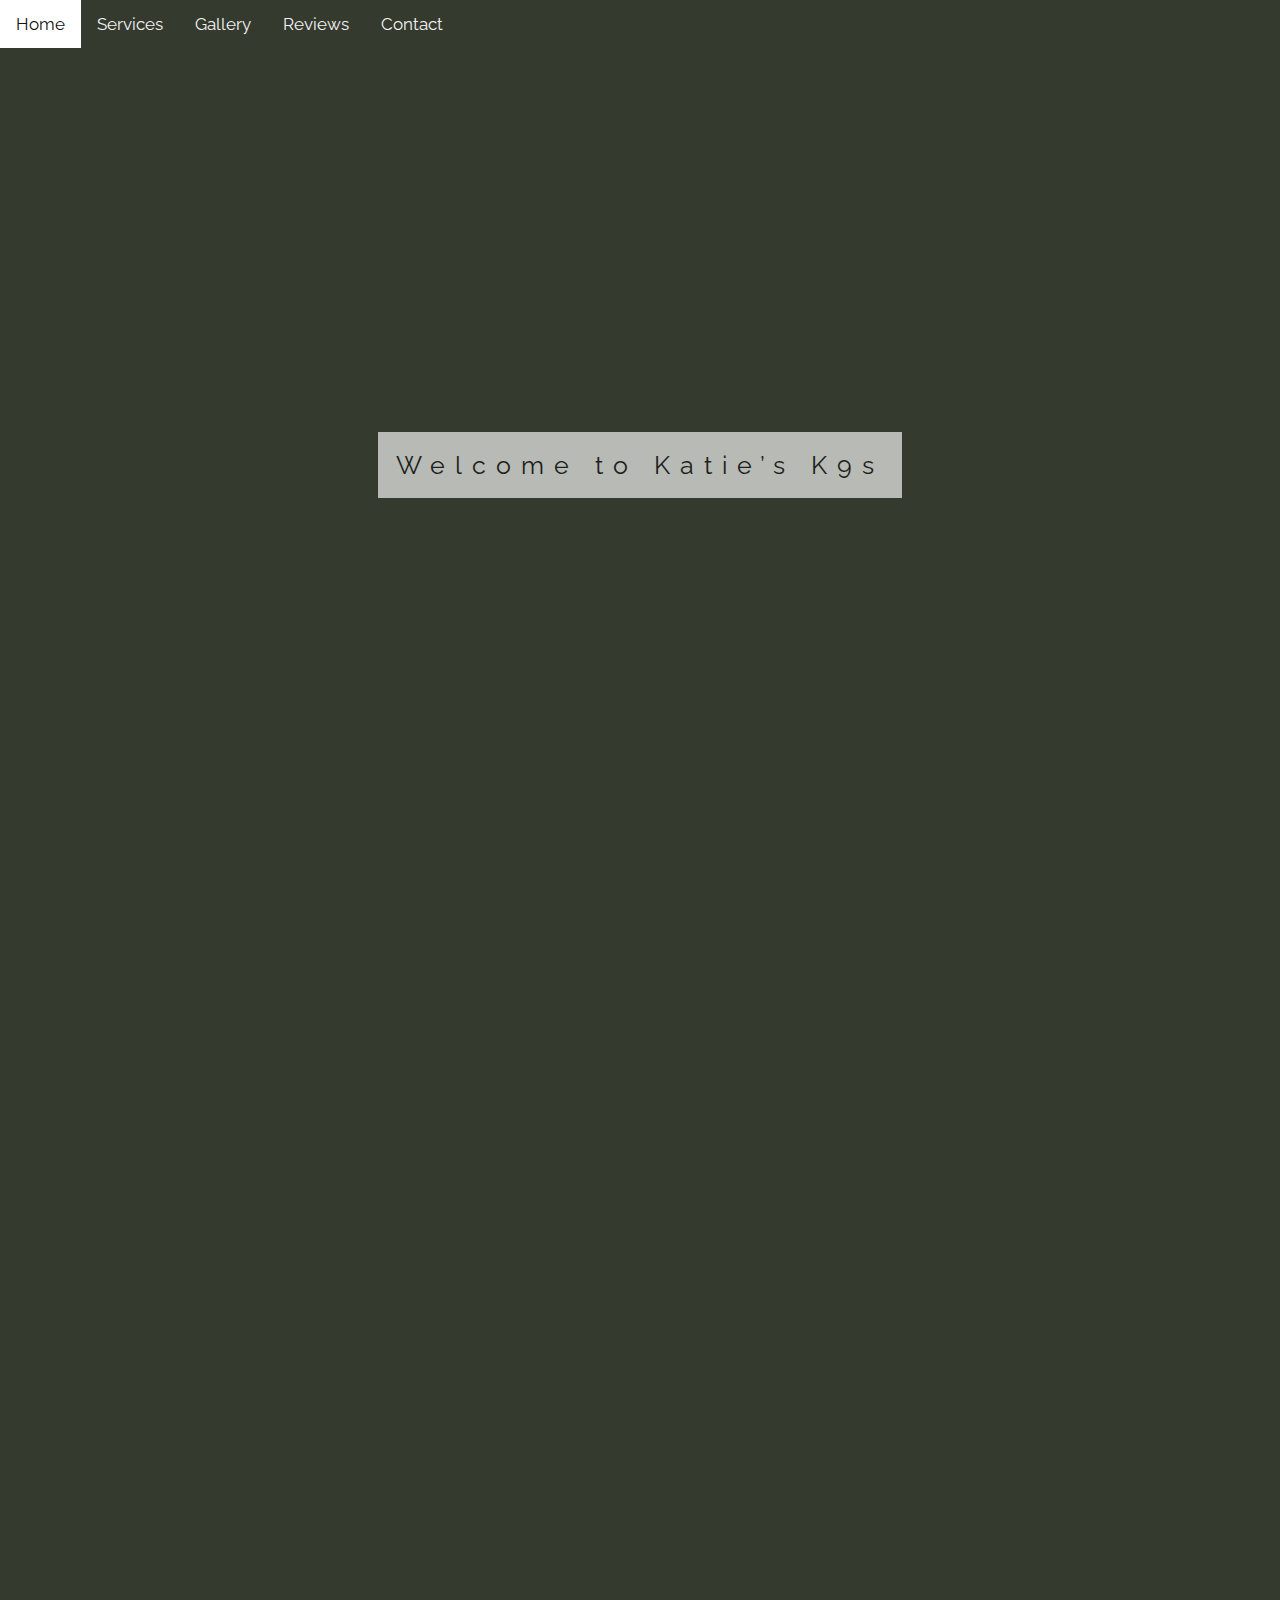
==== index.html @ 02d485e5 "Site nearly done" ====
<!DOCTYPE html>
<hmtl>
  <head>
    <meta name="viewport" content="width=device-width, initial-scale=1">
    <link rel="icon" type="image/png" href="./resources/favicon/favicon-96x96.png" sizes="96x96" />
    <link rel="icon" type="image/svg+xml" href="./resources/favicon/favicon.svg" />
    <link rel="shortcut icon" href="./resources/favicon/favicon.ico" />
    <link rel="apple-touch-icon" sizes="180x180" href="./resources/favicon/apple-touch-icon.png" />
    <link rel="manifest" href="./resources/favicon/site.webmanifest" />
    <link rel="stylesheet" href="./resources/css/index.css" type="text/css">
    <link rel="stylesheet" href="./resources/css/common.css" type="text/css">
    <link rel="stylesheet" href="https://cdnjs.cloudflare.com/ajax/libs/font-awesome/4.7.0/css/font-awesome.min.css">
    <script src="https://code.jquery.com/jquery-1.10.2.js"></script>
    <script src="./resources/js/menuButton.js" type="text/JavaScript"></script>
    <script src="./resources/js/nav.js" type="text/JavaScript"></script>
    <script src="./resources/js/footer.js" type="text/JavaScript"></script>
    <title>
      Welcome to Katie's K9s
    </title>
  </head>

  <body>
    <script id="replace_with_navbar"> showNav("home") </script>

      <div class="bgimg-1">
        <div class="caption">
        <span class="border">Welcome to Katie’s K9s </span>
        </div>
      </div>
      
      <div style="color: #777;background-color:white;text-align:center;padding:20px 30px;text-align: justify;">
        <div class="logo">
          <img src="./resources/images/Round.png" alt="Logo">
        </div>
        <!-- <h3 style="text-align:center;">Kati'e K9s</h3> -->
        <p>Katie’s K9s was founded in 2024 after Katie chose to take the leap out of the corporate world and turn her passion for dogs into a thriving small business.</p>
        <p>It is our mission to provide the highest quality of care, enrichment and stimulation to your beloved dog whilst in our care. Whether that’s for a mini adventure on a group walk, or joining our family and settling into their home from home for a long stay, we promise to always deliver the best care and experiences to your furriest family members. </p>
        <p>We provide a safe, homely and caring environment for your dogs, giving you the reassurance that your fur babies are in the best hands when away from home. Katie’s K9s is fully insured, DBS checked and holds qualifications in canine first aid and Ofqual regulated level 3 canine care, behaviour and welfare.</p>
        <p>At Katie’s K9s we welcome all different dog personalities, the lively, shy, energetic and those who just want to enjoy a cuddly snooze! We will cater to your preferences and your dog’s needs.</p>
        <p>We offer a wide range of services including home boarding, doggy day care, group walks and dop ins. Please see our services page for more information.</p>
      </div>
      
      <div class="bgimg-2">
        <div class="caption">
        <span class="border" style="background-color:transparent;font-size:25px;color: #f7f7f7;"> </span>
        </div>
      </div>
      
      <div style="position:relative;">
        <div style="color:#ddd;background-color:#282E34;text-align:center;padding:50px 80px;text-align: justify;">
        <p>We provide a safe, homely and caring environment for your dogs, giving you the reassurance that your fur babies are in the best hands when away from home.
        </p>
        </div>
      </div>
      
      <div class="bgimg-3">
        <div class="caption">
        <span class="border" style="background-color:transparent;font-size:25px;color: #f7f7f7;"> </span>
        </div>
      </div>
      
      <div style="position:relative;">
        <div style="color:#ddd;background-color:#282E34;text-align:center;padding:50px 80px;text-align: justify;">
        <p>“Katie’s love for dogs begins at the tip of their nose to the end of the waggiest tail”</p>
        </div>
      </div>
      
      <div class="bgimg-1">
      </div>

    <script id="replace_with_footer"></script>
  </body>
</hmtl>
---- resources/css/index.css ----
/* @import url(https://fonts.googleapis.com/css?family=Raleway); */

body, html {
  /* color: #777;
  background: #fcfcfc;
  font-family: 'Raleway', sans-serif; */
  /* overflow-x: hidden; */
  height: 100%;
  /* margin: 0; */
}


h1 {
  color: rgb(12, 7, 11);
}


p,
li {
  font-size: 18px;
}


a {
  text-decoration: none;
}

.full-width-div {
  padding-left: 16px;
  padding-right: 16px;
}

* {
  box-sizing: border-box;
}

.image-row {
  display: flex;
  flex-wrap: wrap;
  padding: 0 4px;
}

/* Create two equal columns that sits next to each other */
.image-column {
  flex: 50%;
  max-width: 50%;
  padding: 0 4px;
}

.image-column img {
  margin-top: 8px;
  vertical-align: middle;
  width: 100%;
}

/* Responsive layout - makes a two column-layout instead of four columns */
@media screen and (max-width: 800px) {
  .image-column {
    flex: 50%;
    max-width: 50%;
  }
}

/*FAQ*/
.faq-header {
  font-size: 42px;
  border-bottom: 1px dotted #ccc;
  padding: 24px;
}

.faq-content {
  margin: 0 auto;
}

.faq-question {
  padding: 20px 0;
  border-bottom: 1px dotted #ccc;
}

.panel-title {
  font-size: 24px;
  width: 100%;
  position: relative;
  margin: 0;
  padding: 10px 10px 0 48px;
  display: block;
  cursor: pointer;
}

.panel-content {
  font-size: 20px;
  padding: 0px 14px;
  margin: 0 40px;
  height: 0;
  overflow: hidden;
  /* z-index: -1; */
  position: relative;
  opacity: 0;
  -webkit-transition: .4s ease;
  -moz-transition: .4s ease;
  -o-transition: .4s ease;
  transition: .4s ease;
}

.panel:checked~.panel-content {
  height: auto;
  opacity: 1;
  padding: 14px;
}

.plus {
  position: absolute;
  margin-left: 20px;
  margin-top: 4px;
  z-index: 5;
  font-size: 42px;
  line-height: 100%;
  -webkit-user-select: none;
  -moz-user-select: none;
  -ms-user-select: none;
  -o-user-select: none;
  user-select: none;
  -webkit-transition: .2s ease;
  -moz-transition: .2s ease;
  -o-transition: .2s ease;
  transition: .2s ease;
}

.panel:checked~.plus {
  -webkit-transform: rotate(45deg);
  -moz-transform: rotate(45deg);
  -o-transform: rotate(45deg);
  transform: rotate(45deg);
}

.panel {
  display: none;
}

/* Responsive layout - makes the two columns stack on top of each other instead of next to each other */
@media screen and (max-width: 600px) {
  .image-column {
    flex: 100%;
    max-width: 100%;
  }
}

/* Style all font awesome icons */
.fa {
  padding: 20px;
  font-size: 30px;
  width: 50px;
  text-align: center;
  text-decoration: none;
}

/* Add a hover effect if you want */
.fa:hover {
  opacity: 0.7;
}

/* Set a specific color for each brand */

/* Facebook */
.fa-facebook {
  background: #3B5998;
  color: white;
}

/* Instagram */
.fa.fa-instagram {
  color: white;
  background: radial-gradient(circle farthest-corner at 35% 90%, #fec564, transparent 50%), radial-gradient(circle farthest-corner at 0 140%, #fec564, transparent 50%), radial-gradient(ellipse farthest-corner at 0 -25%, #5258cf, transparent 50%), radial-gradient(ellipse farthest-corner at 20% -50%, #5258cf, transparent 50%), radial-gradient(ellipse farthest-corner at 100% 0, #893dc2, transparent 50%), radial-gradient(ellipse farthest-corner at 60% -20%, #893dc2, transparent 50%), radial-gradient(ellipse farthest-corner at 100% 100%, #d9317a, transparent), linear-gradient(#6559ca, #bc318f 30%, #e33f5f 50%, #f77638 70%, #fec66d 100%);
}

.carousel-container {
  width: 90%;
  /* max-width: 1200px; */
  overflow: hidden;
  position: absolute;
  top: 50%;
  -ms-transform: translateY(-50%);
  transform: translateY(-50%);
}

.carousel {
  display: flex;
  transition: transform 0.5s ease;
}

.testimonial {
  flex: 0 0 100%;
  padding: 40px;
  background-color: white;
  border-radius: 12px;
  box-shadow: 0 4px 20px rgba(0, 0, 0, 0.1);
  margin: 0 10px;
  transition: all 0.3s ease;
}

.testimonial img {
  width: 80px;
  height: 80px;
  border-radius: 50%;
  margin-bottom: 20px;
  object-fit: cover;
}

.testimonial h3 {
  margin-bottom: 10px;
  color: #333;
  font-size: 1.4em;
}

.testimonial p {
  font-size: 1em;
  color: #666;
  line-height: 1.6;
}

.prev {
  left: 20px;
}

.next {
  right: 20px;
}

@media (min-width: 768px) {
  .carousel {
    display: flex;
    justify-content: center;
    align-items: center;
  }

  .testimonial {
    flex: 0 0 calc(33.333% - 20px);
    transform: scale(0.8);
    opacity: 0.7;
    transition: all 0.5s ease;
  }

  .testimonial.active {
    transform: scale(1.1);
    opacity: 1;
    z-index: 1;
  }
}



.bgimg-1, .bgimg-2, .bgimg-3 {
  position: relative;
  opacity: 0.65;
  background-attachment: fixed;
  background-position: center;
  background-repeat: no-repeat;
  background-size: cover;
}

.bgimg-1 {
  background-image: url("../images/katie-lily.png");
  min-height: 100%;
}

.bgimg-2 {
  background-image: url("../images/katie-lily2.png");
  min-height: 100%;
}

.bgimg-3 {
  background-image: url("../images/lily.png");
  min-height: 100%;
}

.caption {
  position: absolute;
  left: 0;
  top: 50%;
  width: 100%;
  text-align: center;
  color: #000;
}



.caption span.border {
  background-color: #fff;
  color: #111;
  padding: 18px;
  font-size: 25px;
  letter-spacing: 10px;
}

h3 {
  letter-spacing: 5px;
  text-transform: uppercase;
  font: 20px "Lato", sans-serif;
  color: #111;
}
/* Turn off parallax scrolling for tablets and phones */
@media only screen and (max-device-width: 1024px) {
  .bgimg-1, .bgimg-2, .bgimg-3 {
    background-attachment: scroll;
  }
}

.logo img {
  display: flex;
  width: 50%;
  justify-content: center;
  align-items: center;
  vertical-align: middle;
  margin:auto;
  padding-bottom: -20px;
}
---- resources/css/common.css ----
@import url(https://fonts.googleapis.com/css?family=Raleway);

body, html {
    color: #777;
    background-color: #353a2f;
    /* background: #fcfcfc; */
    font-family: 'Raleway', sans-serif;
    margin: 0;
    overflow-x: hidden;
}


.topnav {
    top: 0;
    overflow: hidden;
    background-color: #353a2f;
    position: fixed;
    width: 100%;
    z-index: 1;
  }
  
  .topnav a {
    float: left;
    display: block;
    color: #f2f2f2;
    text-align: center;
    padding: 14px 16px;
    text-decoration: none;
    font-size: 17px;
  }
  
  .topnav a:hover {
    background-color: #ddd;
    color: black;
  }
  
  .topnav a.active {
    background-color: #fff;
    ;
    color: #111;
  }
  
  .topnav .icon {
    display: none;
  }

  .nav-button {
    position: absolute;
    top: 50%;
    transform: translateY(-50%);
    background-color: rgba(255, 255, 255, 0.8);
    border: none;
    font-size: 24px;
    padding: 15px;
    cursor: pointer;
    border-radius: 50%;
    box-shadow: 0 2px 10px rgba(0, 0, 0, 0.1);
    transition: all 0.3s ease;
    z-index: 10;
  }
  
  .nav-button:hover {
    background-color: white;
    box-shadow: 0 4px 15px rgba(0, 0, 0, 0.2);
  }
  
  @media screen and (max-width: 600px) {
    .topnav a:not(:first-child) {
      display: none;
    }
  
    .topnav a.icon {
      float: right;
      display: block;
    }
  }
  
  @media screen and (max-width: 600px) {
    .topnav.responsive {
      position: relative;
    }
  
    .topnav.responsive .icon {
      position: absolute;
      right: 0;
      top: 0;
    }
  
    .topnav.responsive a {
      float: none;
      display: block;
      text-align: left;
    }
  }

  /* Add a background color and some padding around the form */
.container {
    border-radius: 5px;
    background-color: #f2f2f2;
    padding: 20px;
  }
  .column1 {
    float: left;
    width: 100%;
    padding: 0 10px;
  }
  .column2 {
    float: left;
    width: 50%;
    padding: 0 10px;
  }
  .column5 {
    float: left;
    width: 20%;
    padding: 0 10px;
  }
  
  /* Remove extra left and right margins, due to padding in columns */
  .row {
    margin: 0 -5px;
    z-index: 1;
  }
  
  /* Clear floats after the columns */
  .row:after {
    content: "";
    display: table;
    clear: both;
  }
  
  /* Style the counter cards */
  .card {
    box-shadow: 0 4px 8px 0 rgba(0, 0, 0, 0.2);
    /* this adds the "card" effect */
    padding: 16px;
    text-align: center;
    background-color: #f1f1f1;
    border-radius: 15px;
    margin-bottom: 20px;
  }
  
  @media screen and (max-width: 600px) {
    .column5 {
      width: 100%;
      display: block;
      margin-bottom: 20px;
    }
    .column2 {
      width: 100%;
      display: block;
      margin-bottom: 20px;
    }
  }

  .content {
    position: absolute;
    background-color: #282E34;
    /* display: inline-grid; */
    width: 100%;
    margin: auto;
    text-align: center;
    /* color: #000; */
    /* margin-inline: auto;  */
    /* width: fit-content; */
    /* position: absolute; */
    top: 50%;
    -ms-transform: translateY(-50%);
    transform: translateY(-50%);
  }
  
  .grid-container {
    position: absolute;
    top: 10%;
    bottom: 5%;
    display: grid;
    grid-template-columns: auto auto;
    gap: 30px;
    padding: 30px;
    /* height: 100%; */
  }

  /*Image Gallery*/
.row {
    display: -ms-flexbox; /* IE10 */
    display: flex;
    -ms-flex-wrap: wrap; /* IE10 */
    flex-wrap: wrap;
    padding: 0 4px;
  }
  
  /* Create four equal columns that sits next to each other */
  .column {
    -ms-flex: 25%; /* IE10 */
    flex: 25%;
    max-width: 25%;
    padding: 0 4px;
  }
  
  .column img {
    margin-top: 8px;
    vertical-align: middle;
    width: 100%;
  }
  
  /* Responsive layout - makes a two column-layout instead of four columns */
  @media screen and (max-width: 800px) {
    .column {
      -ms-flex: 50%;
      flex: 50%;
      max-width: 50%;
    }
  }
  
  /* Responsive layout - makes the two columns stack on top of each other instead of next to each other */
  @media screen and (max-width: 600px) {
    .column {
      -ms-flex: 100%;
      flex: 100%;
      max-width: 100%;
    }
  
    .grid-container {
      /* position: absolute; */
      top: 10%;
      bottom: 10%;
      display: grid;
      grid-template-columns: auto;
      gap: 10px;
      padding: 10px;
    }
  }

  .responsive {
    width: 20%;
    height: auto;
  }

  .footer {
    position: sticky;
    overflow: hidden;
    background-color: #353a2f;
    /* display: block; */
    color: #f2f2f2;
    text-align: center;
    justify-content: center;
    /* text-decoration: none; */
    font-size: 15px;
    height: 60px;
    padding-top: 8px;
    /* margin-top: -60px; */
    bottom: 0;
    width: 100%; */
  }
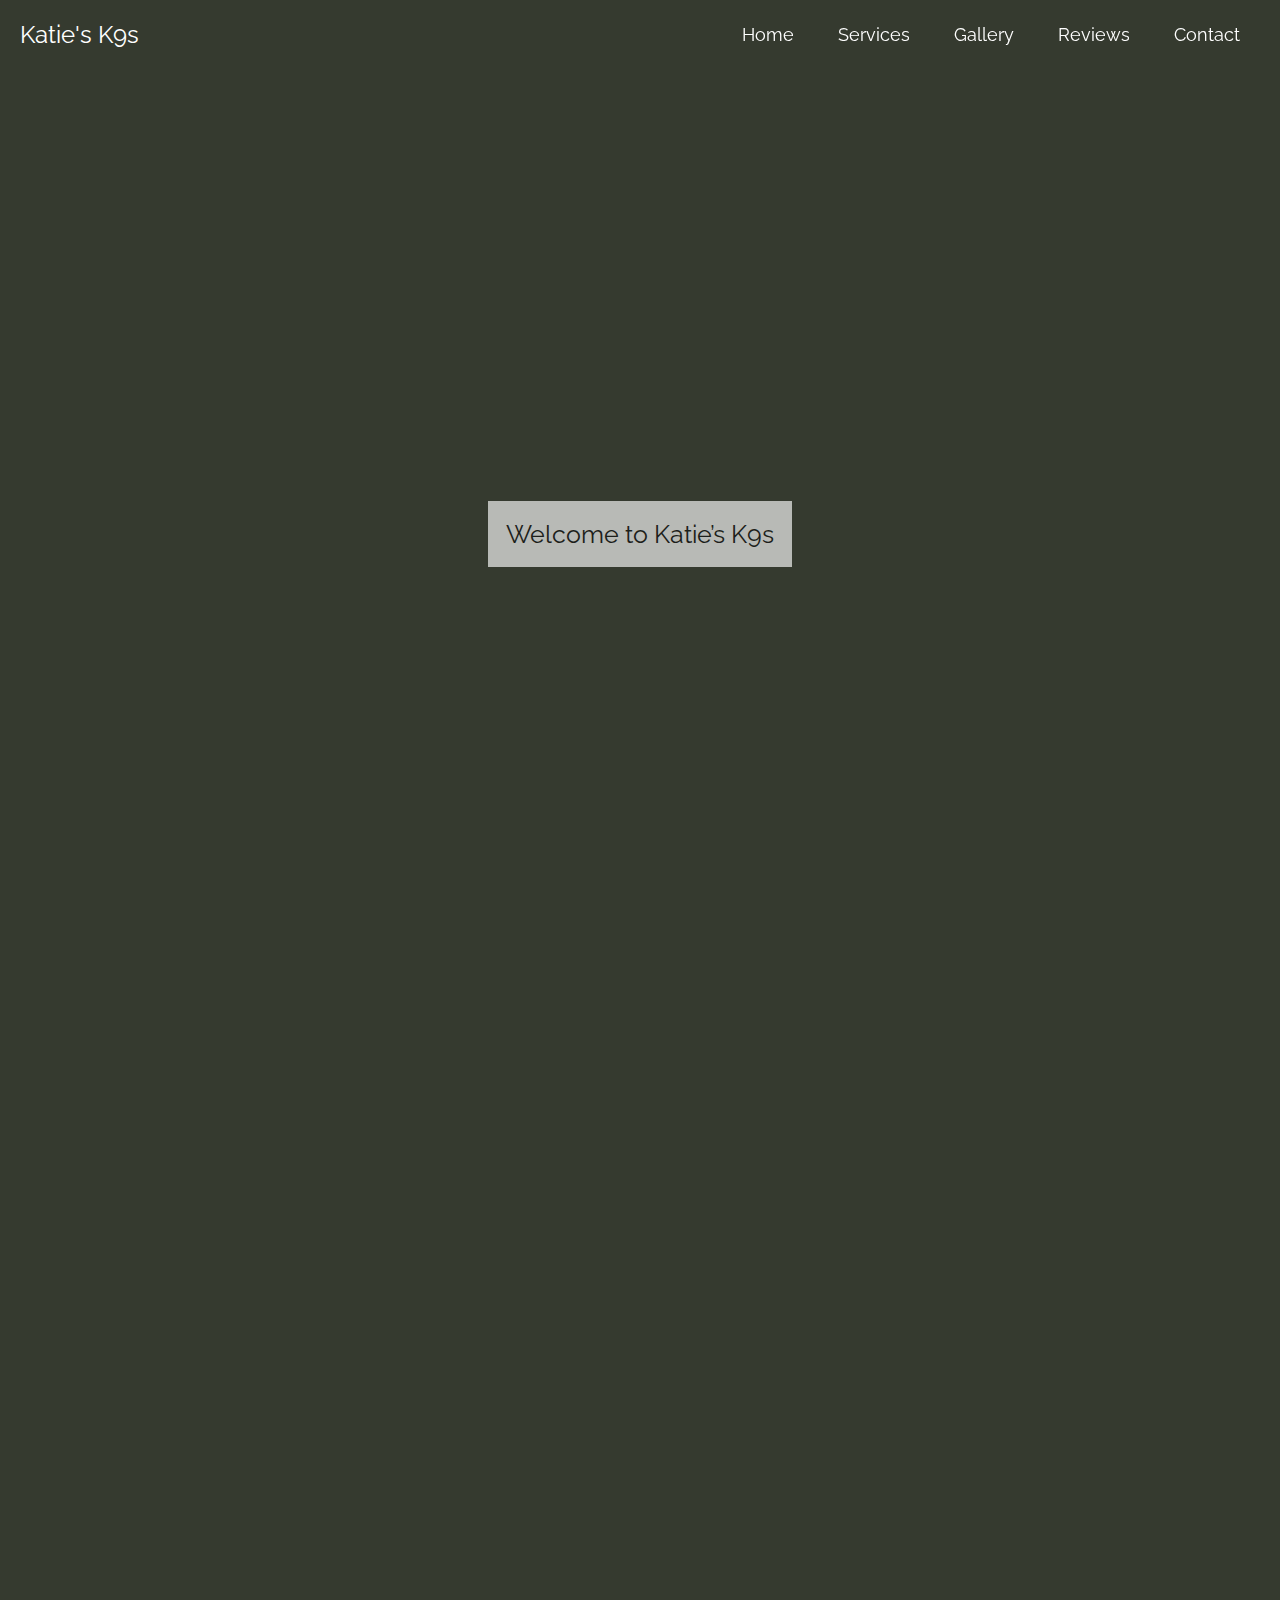
==== commit bef182f2: "Fixed navigation and many other things" ====
--- a/index.html
+++ b/index.html
@@ -12,15 +12,23 @@
     <link rel="stylesheet" href="https://cdnjs.cloudflare.com/ajax/libs/font-awesome/4.7.0/css/font-awesome.min.css">
     <script src="https://code.jquery.com/jquery-1.10.2.js"></script>
     <script src="./resources/js/menuButton.js" type="text/JavaScript"></script>
-    <script src="./resources/js/nav.js" type="text/JavaScript"></script>
     <script src="./resources/js/footer.js" type="text/JavaScript"></script>
+    <script src="https://code.jquery.com/jquery-1.10.2.js"></script>
     <title>
       Welcome to Katie's K9s
     </title>
   </head>
 
   <body>
-    <script id="replace_with_navbar"> showNav("home") </script>
+    <div id="nav-placeholder">
+
+    </div>
+    <script>
+      $(function(){
+        $("#nav-placeholder").load("./components/nav.html");
+      });
+      </script>
+      <!--end of Navigation bar-->
 
       <div class="bgimg-1">
         <div class="caption">
--- a/resources/css/index.css
+++ b/resources/css/index.css
@@ -145,34 +145,6 @@
   }
 }
 
-/* Style all font awesome icons */
-.fa {
-  padding: 20px;
-  font-size: 30px;
-  width: 50px;
-  text-align: center;
-  text-decoration: none;
-}
-
-/* Add a hover effect if you want */
-.fa:hover {
-  opacity: 0.7;
-}
-
-/* Set a specific color for each brand */
-
-/* Facebook */
-.fa-facebook {
-  background: #3B5998;
-  color: white;
-}
-
-/* Instagram */
-.fa.fa-instagram {
-  color: white;
-  background: radial-gradient(circle farthest-corner at 35% 90%, #fec564, transparent 50%), radial-gradient(circle farthest-corner at 0 140%, #fec564, transparent 50%), radial-gradient(ellipse farthest-corner at 0 -25%, #5258cf, transparent 50%), radial-gradient(ellipse farthest-corner at 20% -50%, #5258cf, transparent 50%), radial-gradient(ellipse farthest-corner at 100% 0, #893dc2, transparent 50%), radial-gradient(ellipse farthest-corner at 60% -20%, #893dc2, transparent 50%), radial-gradient(ellipse farthest-corner at 100% 100%, #d9317a, transparent), linear-gradient(#6559ca, #bc318f 30%, #e33f5f 50%, #f77638 70%, #fec66d 100%);
-}
-
 .carousel-container {
   width: 90%;
   /* max-width: 1200px; */
@@ -289,7 +261,6 @@
   color: #111;
   padding: 18px;
   font-size: 25px;
-  letter-spacing: 10px;
 }
 
 h3 {
--- a/resources/css/common.css
+++ b/resources/css/common.css
@@ -8,90 +8,6 @@
     margin: 0;
     overflow-x: hidden;
 }
-
-
-.topnav {
-    top: 0;
-    overflow: hidden;
-    background-color: #353a2f;
-    position: fixed;
-    width: 100%;
-    z-index: 1;
-  }
-  
-  .topnav a {
-    float: left;
-    display: block;
-    color: #f2f2f2;
-    text-align: center;
-    padding: 14px 16px;
-    text-decoration: none;
-    font-size: 17px;
-  }
-  
-  .topnav a:hover {
-    background-color: #ddd;
-    color: black;
-  }
-  
-  .topnav a.active {
-    background-color: #fff;
-    ;
-    color: #111;
-  }
-  
-  .topnav .icon {
-    display: none;
-  }
-
-  .nav-button {
-    position: absolute;
-    top: 50%;
-    transform: translateY(-50%);
-    background-color: rgba(255, 255, 255, 0.8);
-    border: none;
-    font-size: 24px;
-    padding: 15px;
-    cursor: pointer;
-    border-radius: 50%;
-    box-shadow: 0 2px 10px rgba(0, 0, 0, 0.1);
-    transition: all 0.3s ease;
-    z-index: 10;
-  }
-  
-  .nav-button:hover {
-    background-color: white;
-    box-shadow: 0 4px 15px rgba(0, 0, 0, 0.2);
-  }
-  
-  @media screen and (max-width: 600px) {
-    .topnav a:not(:first-child) {
-      display: none;
-    }
-  
-    .topnav a.icon {
-      float: right;
-      display: block;
-    }
-  }
-  
-  @media screen and (max-width: 600px) {
-    .topnav.responsive {
-      position: relative;
-    }
-  
-    .topnav.responsive .icon {
-      position: absolute;
-      right: 0;
-      top: 0;
-    }
-  
-    .topnav.responsive a {
-      float: none;
-      display: block;
-      text-align: left;
-    }
-  }
 
   /* Add a background color and some padding around the form */
 .container {
@@ -179,6 +95,34 @@
     /* height: 100%; */
   }
 
+  /* Style all font awesome icons */
+.fa {
+  padding: 20px;
+  font-size: 30px;
+  width: 50px;
+  text-align: center;
+  text-decoration: none;
+}
+
+/* Add a hover effect if you want */
+.fa:hover {
+  opacity: 0.7;
+}
+
+/* Set a specific color for each brand */
+
+/* Facebook */
+.fa-facebook {
+  background: #3B5998;
+  color: white;
+}
+
+/* Instagram */
+.fa.fa-instagram {
+  color: white;
+  background: radial-gradient(circle farthest-corner at 35% 90%, #fec564, transparent 50%), radial-gradient(circle farthest-corner at 0 140%, #fec564, transparent 50%), radial-gradient(ellipse farthest-corner at 0 -25%, #5258cf, transparent 50%), radial-gradient(ellipse farthest-corner at 20% -50%, #5258cf, transparent 50%), radial-gradient(ellipse farthest-corner at 100% 0, #893dc2, transparent 50%), radial-gradient(ellipse farthest-corner at 60% -20%, #893dc2, transparent 50%), radial-gradient(ellipse farthest-corner at 100% 100%, #d9317a, transparent), linear-gradient(#6559ca, #bc318f 30%, #e33f5f 50%, #f77638 70%, #fec66d 100%);
+}
+
   /*Image Gallery*/
 .row {
     display: -ms-flexbox; /* IE10 */
@@ -230,7 +174,7 @@
     }
   }
 
-  .responsive {
+  .responsiveImage {
     width: 20%;
     height: auto;
   }
@@ -249,5 +193,5 @@
     padding-top: 8px;
     /* margin-top: -60px; */
     bottom: 0;
-    width: 100%; */
+    width: 100%;
   }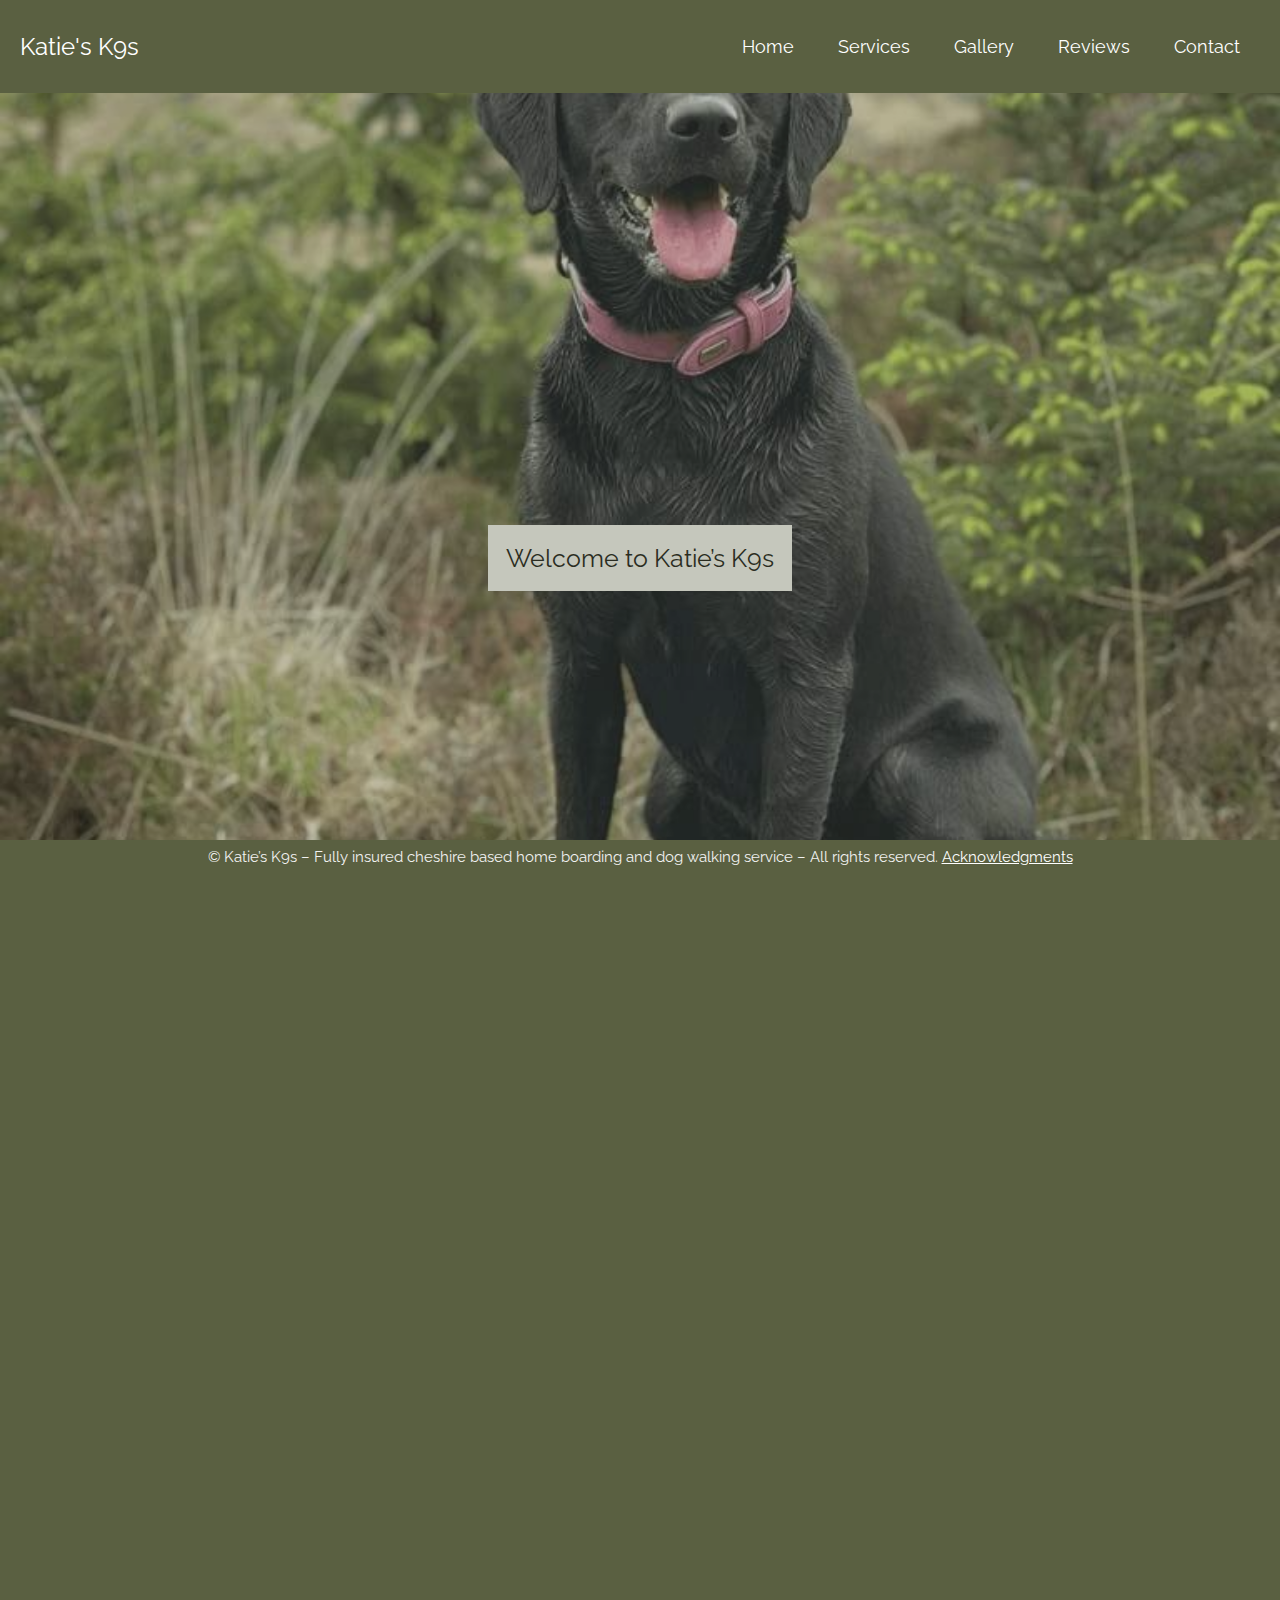
==== commit b8f3d755: "Addressed feedback" ====
--- a/index.html
+++ b/index.html
@@ -45,7 +45,7 @@
         <p>It is our mission to provide the highest quality of care, enrichment and stimulation to your beloved dog whilst in our care. Whether that’s for a mini adventure on a group walk, or joining our family and settling into their home from home for a long stay, we promise to always deliver the best care and experiences to your furriest family members. </p>
         <p>We provide a safe, homely and caring environment for your dogs, giving you the reassurance that your fur babies are in the best hands when away from home. Katie’s K9s is fully insured, DBS checked and holds qualifications in canine first aid and Ofqual regulated level 3 canine care, behaviour and welfare.</p>
         <p>At Katie’s K9s we welcome all different dog personalities, the lively, shy, energetic and those who just want to enjoy a cuddly snooze! We will cater to your preferences and your dog’s needs.</p>
-        <p>We offer a wide range of services including home boarding, doggy day care, group walks and dop ins. Please see our services page for more information.</p>
+        <p>We offer a wide range of services including home boarding, doggy day care, group walks and drop ins. Please see our services page for more information.</p>
       </div>
       
       <div class="bgimg-2">
--- a/resources/css/index.css
+++ b/resources/css/index.css
@@ -231,17 +231,17 @@
 }
 
 .bgimg-1 {
-  background-image: url("../images/katie-lily.png");
+  background-image: url("../images/lily.jpg");
   min-height: 100%;
 }
 
 .bgimg-2 {
-  background-image: url("../images/katie-lily2.png");
+  background-image: url("../images/gallery/14.jpeg");
   min-height: 100%;
 }
 
 .bgimg-3 {
-  background-image: url("../images/lily.png");
+  background-image: url("../images/Buster.jpeg");
   min-height: 100%;
 }
 
--- a/resources/css/common.css
+++ b/resources/css/common.css
@@ -2,11 +2,28 @@
 
 body, html {
     color: #777;
-    background-color: #353a2f;
-    /* background: #fcfcfc; */
+    background-color: #5a6041;
     font-family: 'Raleway', sans-serif;
     margin: 0;
     overflow-x: hidden;
+    margin-bottom: 30px;
+}
+
+.center {
+  margin-left: auto;
+  margin-right: auto;
+}
+
+a:link {
+  color: rgb(255, 255, 255);
+  background-color: transparent;
+  text-decoration: none;
+}
+
+a:visited {
+  color: rgb(255, 255, 255);
+  background-color: transparent;
+  text-decoration: none;
 }
 
   /* Add a background color and some padding around the form */
@@ -69,30 +86,28 @@
   }
 
   .content {
-    position: absolute;
-    background-color: #282E34;
+    position: relative;
+    /* background-color: #ffffff; */
     /* display: inline-grid; */
-    width: 100%;
+    /* width: 100%; */
     margin: auto;
     text-align: center;
+    padding: 20px;
     /* color: #000; */
     /* margin-inline: auto;  */
     /* width: fit-content; */
     /* position: absolute; */
-    top: 50%;
-    -ms-transform: translateY(-50%);
-    transform: translateY(-50%);
+    /* top: 50%; */
+    /* -ms-transform: translateY(-50%);
+    transform: translateY(-50%); */
   }
   
   .grid-container {
-    position: absolute;
-    top: 10%;
-    bottom: 5%;
+    position: relative;
     display: grid;
     grid-template-columns: auto auto;
     gap: 30px;
     padding: 30px;
-    /* height: 100%; */
   }
 
   /* Style all font awesome icons */
@@ -165,8 +180,8 @@
   
     .grid-container {
       /* position: absolute; */
-      top: 10%;
-      bottom: 10%;
+      /* top: 10%;
+      bottom: 10%; */
       display: grid;
       grid-template-columns: auto;
       gap: 10px;
@@ -180,9 +195,9 @@
   }
 
   .footer {
-    position: sticky;
+    position: fixed;
     overflow: hidden;
-    background-color: #353a2f;
+    background-color: #5a6041;
     /* display: block; */
     color: #f2f2f2;
     text-align: center;
@@ -191,7 +206,7 @@
     font-size: 15px;
     height: 60px;
     padding-top: 8px;
-    /* margin-top: -60px; */
+    margin-top: -60px;
     bottom: 0;
     width: 100%;
   }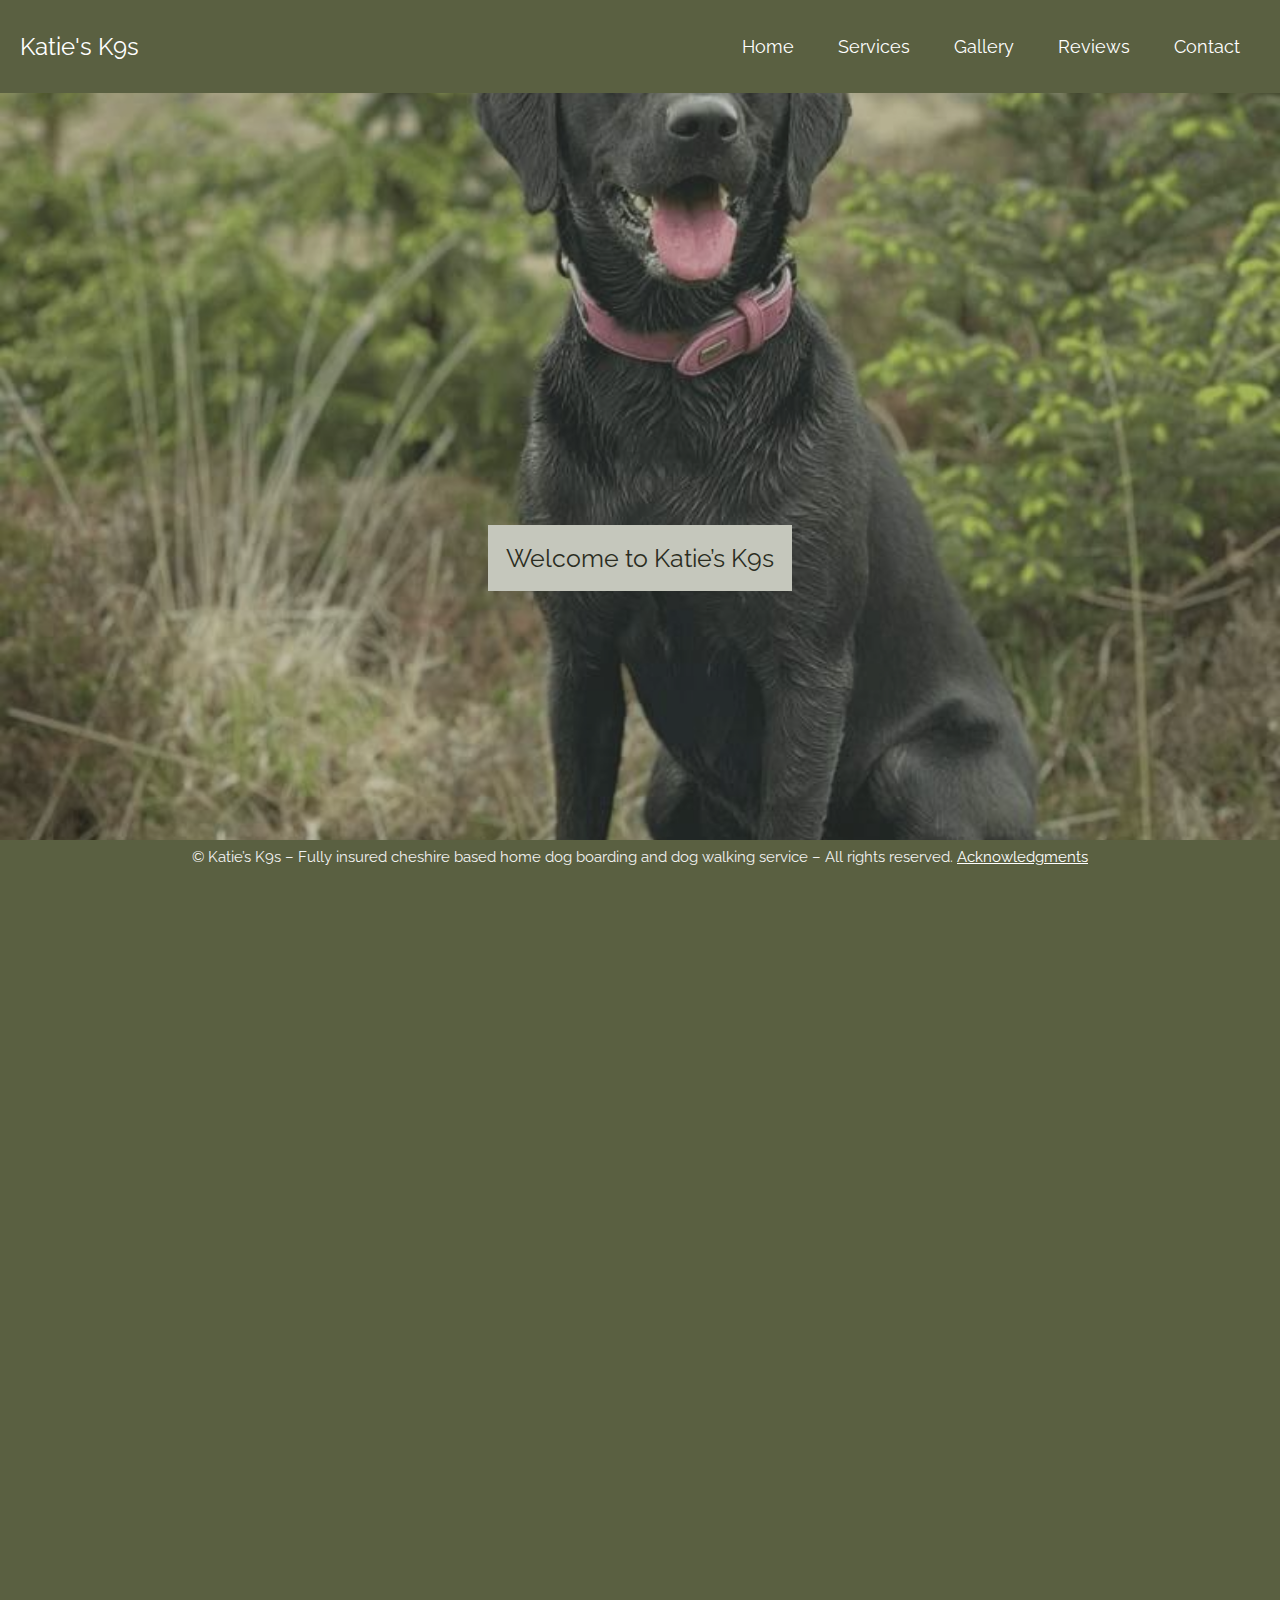
==== commit 8496d603: "Changed some keywords and added favicon" ====
--- a/index.html
+++ b/index.html
@@ -2,11 +2,13 @@
 <hmtl>
   <head>
     <meta name="viewport" content="width=device-width, initial-scale=1">
-    <link rel="icon" type="image/png" href="./resources/favicon/favicon-96x96.png" sizes="96x96" />
-    <link rel="icon" type="image/svg+xml" href="./resources/favicon/favicon.svg" />
-    <link rel="shortcut icon" href="./resources/favicon/favicon.ico" />
-    <link rel="apple-touch-icon" sizes="180x180" href="./resources/favicon/apple-touch-icon.png" />
-    <link rel="manifest" href="./resources/favicon/site.webmanifest" />
+    <meta name="description" content="Katie's K9s - high quality care for your dog offering dog walking, home dog boarding in congleton, cheshire.">
+    <link rel="icon" type="image/png" href="/favicon/favicon-96x96.png" sizes="96x96" />
+    <link rel="icon" type="image/svg+xml" href="/favicon/favicon.svg" />
+    <link rel="shortcut icon" href="/favicon/favicon.ico" />
+    <link rel="apple-touch-icon" sizes="180x180" href="/favicon/apple-touch-icon.png" />
+    <meta name="apple-mobile-web-app-title" content="Katie's K9s" />
+    <link rel="manifest" href="/favicon/site.webmanifest" />
     <link rel="stylesheet" href="./resources/css/index.css" type="text/css">
     <link rel="stylesheet" href="./resources/css/common.css" type="text/css">
     <link rel="stylesheet" href="https://cdnjs.cloudflare.com/ajax/libs/font-awesome/4.7.0/css/font-awesome.min.css">
@@ -45,7 +47,7 @@
         <p>It is our mission to provide the highest quality of care, enrichment and stimulation to your beloved dog whilst in our care. Whether that’s for a mini adventure on a group walk, or joining our family and settling into their home from home for a long stay, we promise to always deliver the best care and experiences to your furriest family members. </p>
         <p>We provide a safe, homely and caring environment for your dogs, giving you the reassurance that your fur babies are in the best hands when away from home. Katie’s K9s is fully insured, DBS checked and holds qualifications in canine first aid and Ofqual regulated level 3 canine care, behaviour and welfare.</p>
         <p>At Katie’s K9s we welcome all different dog personalities, the lively, shy, energetic and those who just want to enjoy a cuddly snooze! We will cater to your preferences and your dog’s needs.</p>
-        <p>We offer a wide range of services including home boarding, doggy day care, group walks and drop ins. Please see our services page for more information.</p>
+        <p>We offer a wide range of services including home dog boarding, doggy day care, group walks and drop ins. Please see our services page for more information.</p>
       </div>
       
       <div class="bgimg-2">
@@ -55,7 +57,7 @@
       </div>
       
       <div style="position:relative;">
-        <div style="color:#ddd;background-color:#282E34;text-align:center;padding:50px 80px;text-align: justify;">
+        <div style="color:#ddd;background-color:#5a6041;text-align:center;padding:50px 80px;text-align: justify;">
         <p>We provide a safe, homely and caring environment for your dogs, giving you the reassurance that your fur babies are in the best hands when away from home.
         </p>
         </div>
@@ -68,12 +70,12 @@
       </div>
       
       <div style="position:relative;">
-        <div style="color:#ddd;background-color:#282E34;text-align:center;padding:50px 80px;text-align: justify;">
+        <div style="color:#ddd;background-color:#5a6041;text-align:center;padding:50px 80px;text-align: justify;">
         <p>“Katie’s love for dogs begins at the tip of their nose to the end of the waggiest tail”</p>
         </div>
       </div>
       
-      <div class="bgimg-1">
+      <div class="bgimg-4">
       </div>
 
     <script id="replace_with_footer"></script>
--- a/resources/css/index.css
+++ b/resources/css/index.css
@@ -178,14 +178,14 @@
   object-fit: cover;
 }
 
-.testimonial h3 {
+.testimonial h4 {
   margin-bottom: 10px;
   color: #333;
   font-size: 1.4em;
 }
 
 .testimonial p {
-  font-size: 1em;
+  font-size: 1.3em;
   color: #666;
   line-height: 1.6;
 }
@@ -208,8 +208,9 @@
   .testimonial {
     flex: 0 0 calc(33.333% - 20px);
     transform: scale(0.8);
-    opacity: 0.7;
     transition: all 0.5s ease;
+    margin: 0 10px;
+    padding: 40px;
   }
 
   .testimonial.active {
@@ -221,7 +222,7 @@
 
 
 
-.bgimg-1, .bgimg-2, .bgimg-3 {
+.bgimg-1, .bgimg-2, .bgimg-3, .bgimg-4 {
   position: relative;
   opacity: 0.65;
   background-attachment: fixed;
@@ -245,6 +246,10 @@
   min-height: 100%;
 }
 
+.bgimg-4 {
+  background-image: url("../images/gallery/6.jpeg");
+  min-height: 100%;
+}
 .caption {
   position: absolute;
   left: 0;
@@ -271,7 +276,7 @@
 }
 /* Turn off parallax scrolling for tablets and phones */
 @media only screen and (max-device-width: 1024px) {
-  .bgimg-1, .bgimg-2, .bgimg-3 {
+  .bgimg-1, .bgimg-2, .bgimg-3, .bgimg-4 {
     background-attachment: scroll;
   }
 }
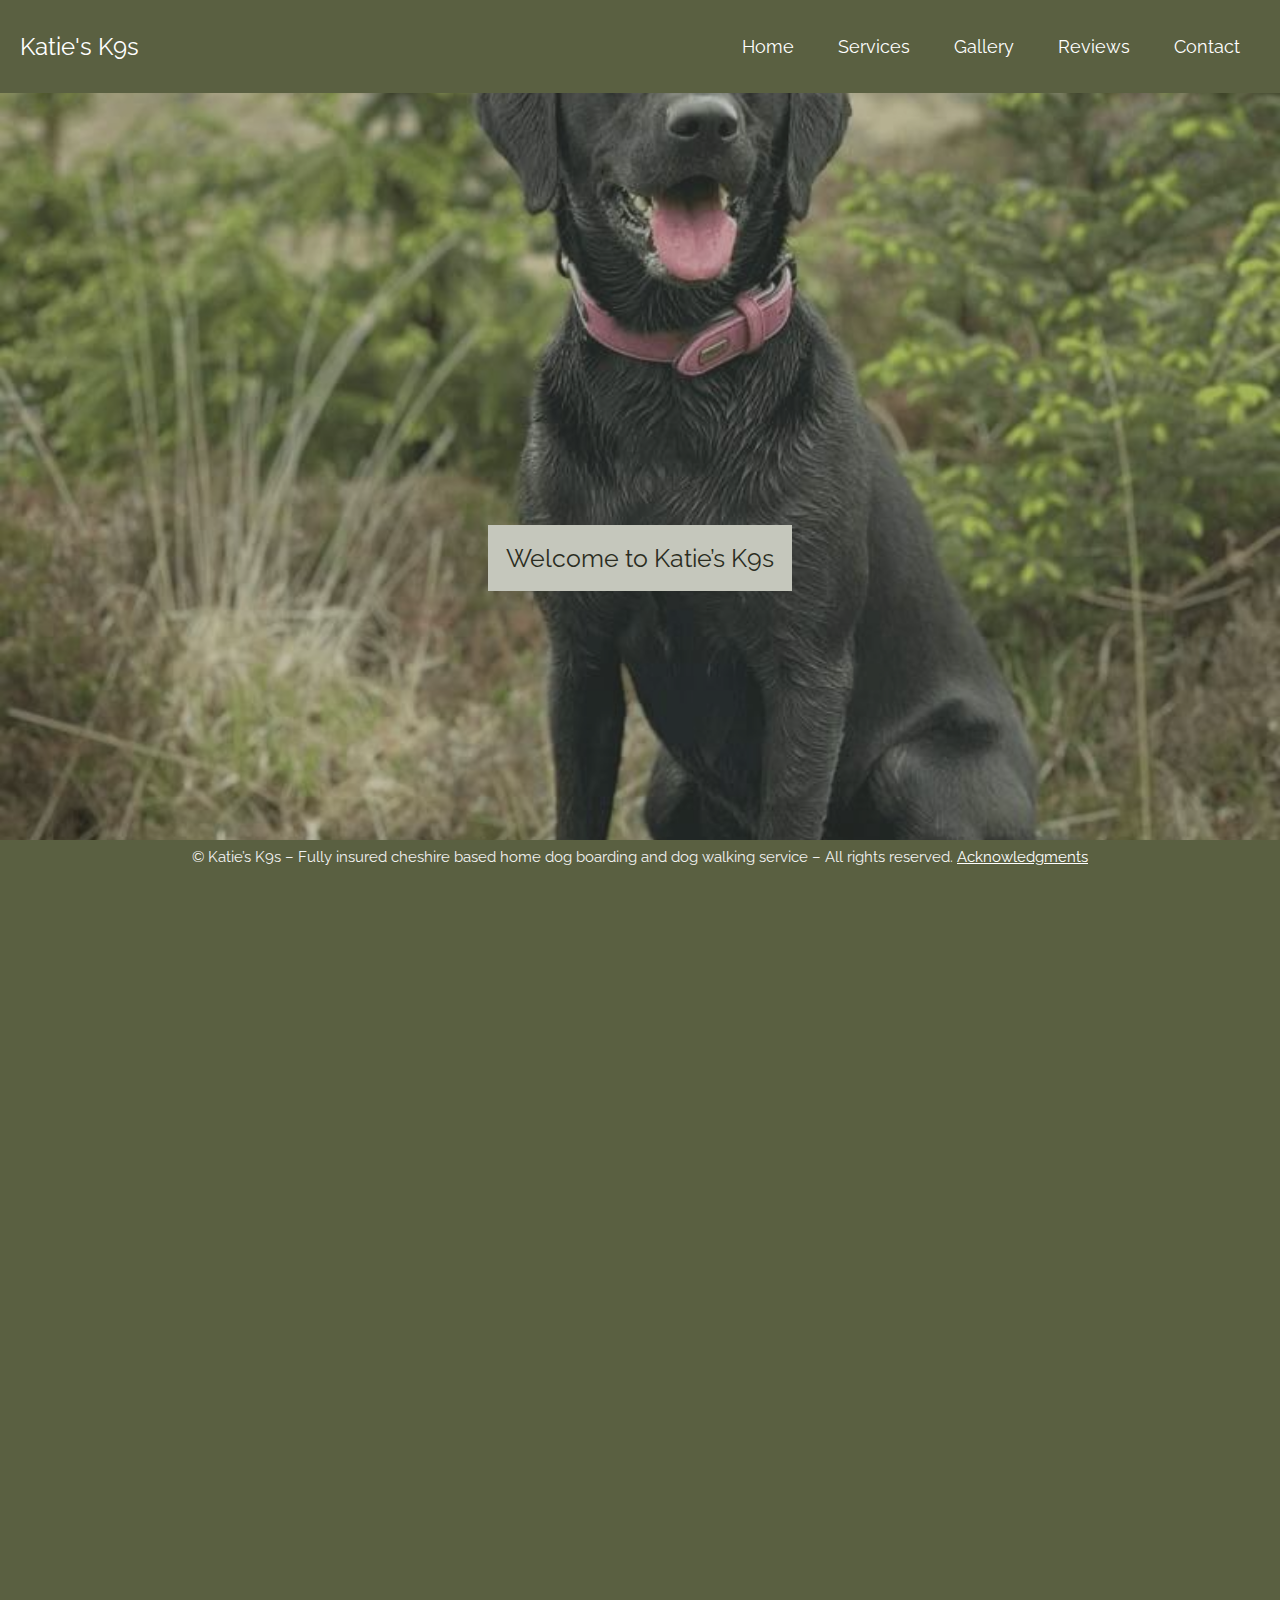
==== commit 01daeab3: "Removed qualification blurb" ====
--- a/index.html
+++ b/index.html
@@ -3,12 +3,12 @@
   <head>
     <meta name="viewport" content="width=device-width, initial-scale=1">
     <meta name="description" content="Katie's K9s - high quality care for your dog offering dog walking, home dog boarding in congleton, cheshire.">
-    <link rel="icon" type="image/png" href="/favicon/favicon-96x96.png" sizes="96x96" />
-    <link rel="icon" type="image/svg+xml" href="/favicon/favicon.svg" />
-    <link rel="shortcut icon" href="/favicon/favicon.ico" />
-    <link rel="apple-touch-icon" sizes="180x180" href="/favicon/apple-touch-icon.png" />
+    <link rel="icon" type="image/png" href="/favicon-96x96.png" sizes="96x96" />
+    <link rel="icon" type="image/svg+xml" href="/favicon.svg" />
+    <link rel="shortcut icon" href="/favicon.ico" />
+    <link rel="apple-touch-icon" sizes="180x180" href="/apple-touch-icon.png" />
     <meta name="apple-mobile-web-app-title" content="Katie's K9s" />
-    <link rel="manifest" href="/favicon/site.webmanifest" />
+    <link rel="manifest" href="/site.webmanifest" />
     <link rel="stylesheet" href="./resources/css/index.css" type="text/css">
     <link rel="stylesheet" href="./resources/css/common.css" type="text/css">
     <link rel="stylesheet" href="https://cdnjs.cloudflare.com/ajax/libs/font-awesome/4.7.0/css/font-awesome.min.css">
@@ -45,7 +45,7 @@
         <!-- <h3 style="text-align:center;">Kati'e K9s</h3> -->
         <p>Katie’s K9s was founded in 2024 after Katie chose to take the leap out of the corporate world and turn her passion for dogs into a thriving small business.</p>
         <p>It is our mission to provide the highest quality of care, enrichment and stimulation to your beloved dog whilst in our care. Whether that’s for a mini adventure on a group walk, or joining our family and settling into their home from home for a long stay, we promise to always deliver the best care and experiences to your furriest family members. </p>
-        <p>We provide a safe, homely and caring environment for your dogs, giving you the reassurance that your fur babies are in the best hands when away from home. Katie’s K9s is fully insured, DBS checked and holds qualifications in canine first aid and Ofqual regulated level 3 canine care, behaviour and welfare.</p>
+        <p>We provide a safe, homely and caring environment for your dogs, giving you the reassurance that your fur babies are in the best hands when away from home. Katie’s K9s is fully insured, DBS checked and canine first aid trained.</p>
         <p>At Katie’s K9s we welcome all different dog personalities, the lively, shy, energetic and those who just want to enjoy a cuddly snooze! We will cater to your preferences and your dog’s needs.</p>
         <p>We offer a wide range of services including home dog boarding, doggy day care, group walks and drop ins. Please see our services page for more information.</p>
       </div>
